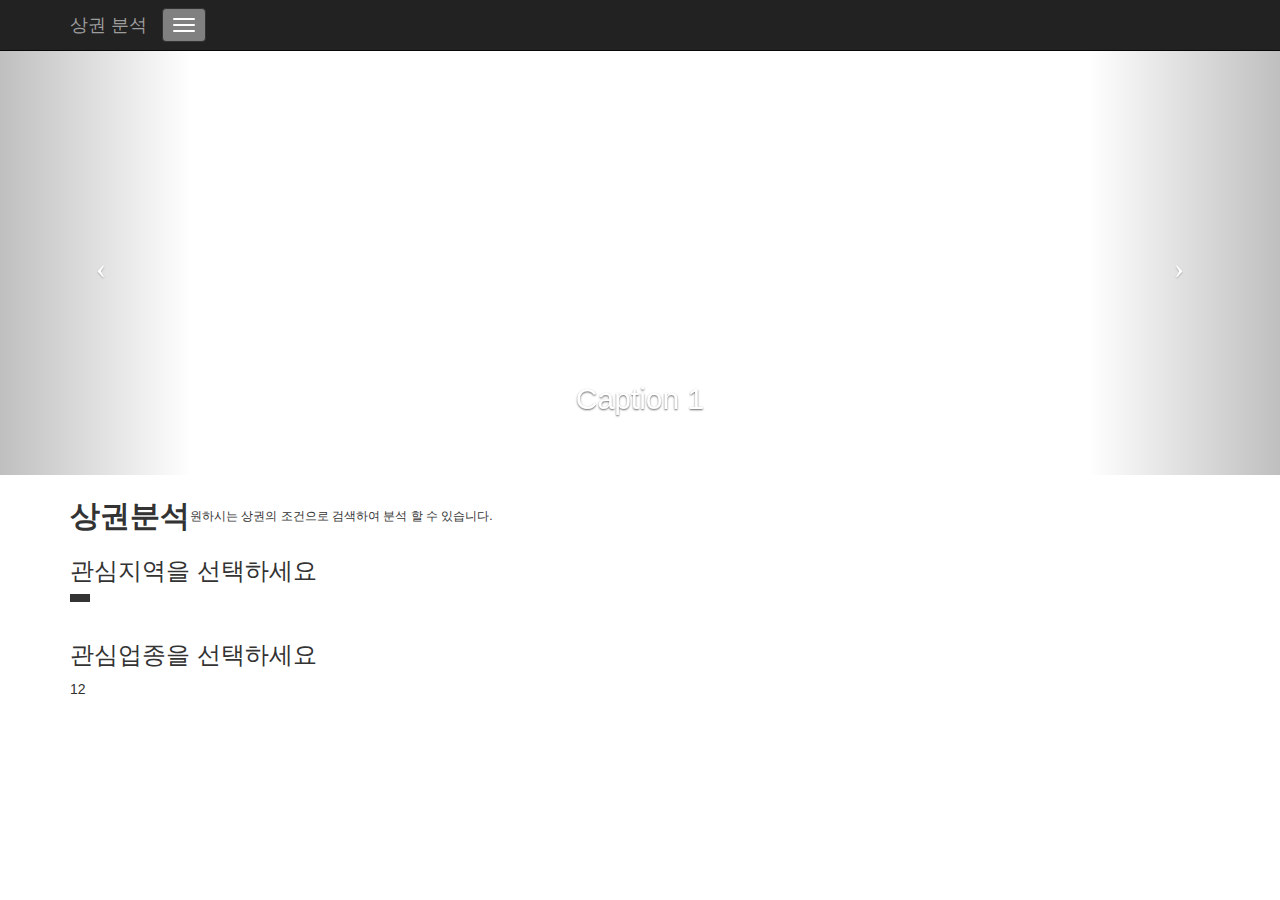
==== FinalProject/WebContent/startbootstrap-modern-business-gh-pages/index.html @ e16e1d22 "add" ====
﻿<!DOCTYPE html>
<html lang="en">
<head>
<script src = "https://ajax.googleapis.com/ajax/libs/jquery/1.8/jquery.min.js"></script>
<script>
	$(document).ready(function () {
		$("button").toggle(
		function (){$(this).css("background-color", "yellow")},
		function (){$(this).css("background-color", "gray")}
	);
	});
</script>
<style>
#th1 { font-size : 30px; }
#td1 { font-size : 12px; }
#th2 { font-size : 30px; border : 2px solid}
#td2 { font-size : 30px; border : 2px solid}
#table2 { border : 2px solid; text-align : center;}
</style>
    <meta charset="utf-8">
    <meta http-equiv="X-UA-Compatible" content="IE=edge">
    <meta name="viewport" content="width=device-width, initial-scale=1">
    <meta name="description" content="">
    <meta name="author" content="">

    <title> 상권분석 </title>

    <!-- Bootstrap Core CSS -->
    <link href="css/bootstrap.min.css" rel="stylesheet">

    <!-- Custom CSS -->
    <link href="css/modern-business.css" rel="stylesheet">

    <!-- Custom Fonts -->
    <link href="font-awesome/css/font-awesome.min.css" rel="stylesheet" type="text/css">

    <!-- HTML5 Shim and Respond.js IE8 support of HTML5 elements and media queries -->
    <!-- WARNING: Respond.js doesn't work if you view the page via file:// -->
    <!--[if lt IE 9]>
        <script src="https://oss.maxcdn.com/libs/html5shiv/3.7.0/html5shiv.js"></script>
        <script src="https://oss.maxcdn.com/libs/respond.js/1.4.2/respond.min.js"></script>
    <![endif]-->

</head>

<body>

    <!-- 위에 메뉴바 -->
    <nav class="navbar navbar-inverse navbar-fixed-top" role="navigation">
        <div class="container">
            <!-- Brand and toggle get grouped for better mobile display -->
            <div class="navbar-header">
                <button type="button" class="navbar-toggle" data-toggle="collapse" data-target="#bs-example-navbar-collapse-1">
                    <span class="icon-bar"></span>
                    <span class="icon-bar"></span>
                    <span class="icon-bar"></span>
                </button>
                <a class="navbar-brand" href="index.html"> 상권 분석 </a>
            </div>
            </div>
    </nav>

    <!-- Header Carousel -->
    <header id="myCarousel" class="carousel slide">
        <!-- Indicators -->
        <ol class="carousel-indicators">
            <li data-target="#myCarousel" data-slide-to="0" class="active"></li>
            <li data-target="#myCarousel" data-slide-to="1"></li>
            <li data-target="#myCarousel" data-slide-to="2"></li>
        </ol>

        <!-- 슬라이드 사진 -->
        <div class="carousel-inner">
            <div class="item active">
                <div class="fill" style="background-image:url('http://placehold.it/1900x1080&text=Slide One');"></div>
                <div class="carousel-caption">
                    <h2>Caption 1</h2>
                </div>
            </div>
            <div class="item">
                <div class="fill" style="background-image:url('http://placehold.it/1900x1080&text=Slide Two');"></div>
                <div class="carousel-caption">
                    <h2>Caption 2</h2>
                </div>
            </div>
            <div class="item">
                <div class="fill" style="background-image:url('http://placehold.it/1900x1080&text=Slide Three');"></div>
                <div class="carousel-caption">
                    <h2>Caption 3</h2>
                </div>
            </div>
        </div>

        <!-- Controls -->
        <a class="left carousel-control" href="#myCarousel" data-slide="prev">
            <span class="icon-prev"></span>
        </a>
        <a class="right carousel-control" href="#myCarousel" data-slide="next">
            <span class="icon-next"></span>
        </a>
    </header><br>

    <!-- Page Content -->
    <div class="container">

        <!-- Marketing Icons Section -->
        <div class="row">
            <div class="col-lg-12">
            <table>
            	<tr>
            		<th id = "th1"> 상권분석 </th>
            		<td id = "td1" rowspan = "2"> 원하시는 상권의 조건으로 검색하여 분석 할 수 있습니다. </td>
            	</tr>
            	<tr>
            		<td> </td>
            		<td> </td>
            	</tr>
            </table>
            <h3> 관심지역을 선택하세요 </h3>
            <table id = "table2">
            <tr id = "tr2">
            	<td id = "td2"> <button>강남구</button></td>
            	<td id = "td2"> <button style = "width : 136px">강동구</button></td>
            	<td id = "td2"> <button>강북구</button></td>
            	<td id = "td2"> <button>강서구</button></td>
            	<td id = "td2"> <button style = "width : 136px">관악구</button></td>
            	<td id = "td2"> <button>광진구</button></td>
            	<td id = "td2"> <button>구로구</button></td>
            	<td id = "td2"> <button>금천구</button></td>
            	<td id = "td2"> <button>노원구</button></td>
            </tr>
            <tr id = "tr2">
            	<td id = "td2"> <button>도봉구</button></td>
            	<td id = "td2"> <button>동대문구</button></td>
            	<td id = "td2"> <button>동작구</button></td>
            	<td id = "td2"> <button>마포구</button></td>
            	<td id = "td2"> <button>서대문구</button></td>
            	<td id = "td2"> <button>서초구</button></td>
            	<td id = "td2"> <button>성동구</button></td>
            	<td id = "td2"> <button>성북구</button></td>
            	<td id = "td2"> <button>송파구</button></td>
            </tr>
            <tr id = "tr2">
            	<td id = "td2"> <button>양천구</button></td>
            	<td id = "td2"> <button>영등포구</button></td>
            	<td id = "td2"> <button>용산구</button></td>
            	<td id = "td2"> <button>서초구</button></td>
            	<td id = "td2"> <button style = "width : 136px">성동구</button></td>
            	<td id = "td2"> <button>은평구</button></td>
            	<td id = "td2"> <button>종로구</button></td>
            	<td id = "td2"> <button style = "width : 106px">중구</button></td>
            	<td id = "td2"> <button>중랑구</button></td>
            </tr>
            </table><br>
            
            <h3> 관심업종을 선택하세요 </h3>
            <button> click </button>
            <table id = "#ttt">
            	<tr>
            		<td> 1 </td>
            		<td> 2 </td>
            	</tr>
            </table>
            
            
            
            </div>
            </div>
            </div>
            </body>

</html>
---- FinalProject/WebContent/startbootstrap-modern-business-gh-pages/css/modern-business.css ----
/*!
 * Start Bootstrap - Modern Business (http://startbootstrap.com/)
 * Copyright 2013-2016 Start Bootstrap
 * Licensed under MIT (https://github.com/BlackrockDigital/startbootstrap/blob/gh-pages/LICENSE)
 */

/* Global Styles */

html,
body {
    height: 100%;
}

body {
    padding-top: 50px; /* Required padding for .navbar-fixed-top. Remove if using .navbar-static-top. Change if height of navigation changes. */
}

.img-portfolio {
    margin-bottom: 30px;
}

.img-hover:hover {
    opacity: 0.8;
}

/* Home Page Carousel */

header.carousel {
    height: 50%;
}

header.carousel .item,
header.carousel .item.active,
header.carousel .carousel-inner {
    height: 100%;
}

header.carousel .fill {
    width: 100%;
    height: 100%;
    background-position: center;
    background-size: cover;
}

/* 404 Page Styles */

.error-404 {
    font-size: 100px;
}

/* Pricing Page Styles */

.price {
    display: block;
    font-size: 50px;
    line-height: 50px;
}

.price sup {
    top: -20px;
    left: 2px;
    font-size: 20px;
}

.period {
    display: block;
    font-style: italic;
}

/* Footer Styles */

footer {
    margin: 50px 0;
}

/* Responsive Styles */

@media(max-width:991px) {
    .customer-img,
    .img-related {
        margin-bottom: 30px;
    }
}

@media(max-width:767px) {
    .img-portfolio {
        margin-bottom: 15px;
    }

    header.carousel .carousel {
        height: 70%;
    }
}
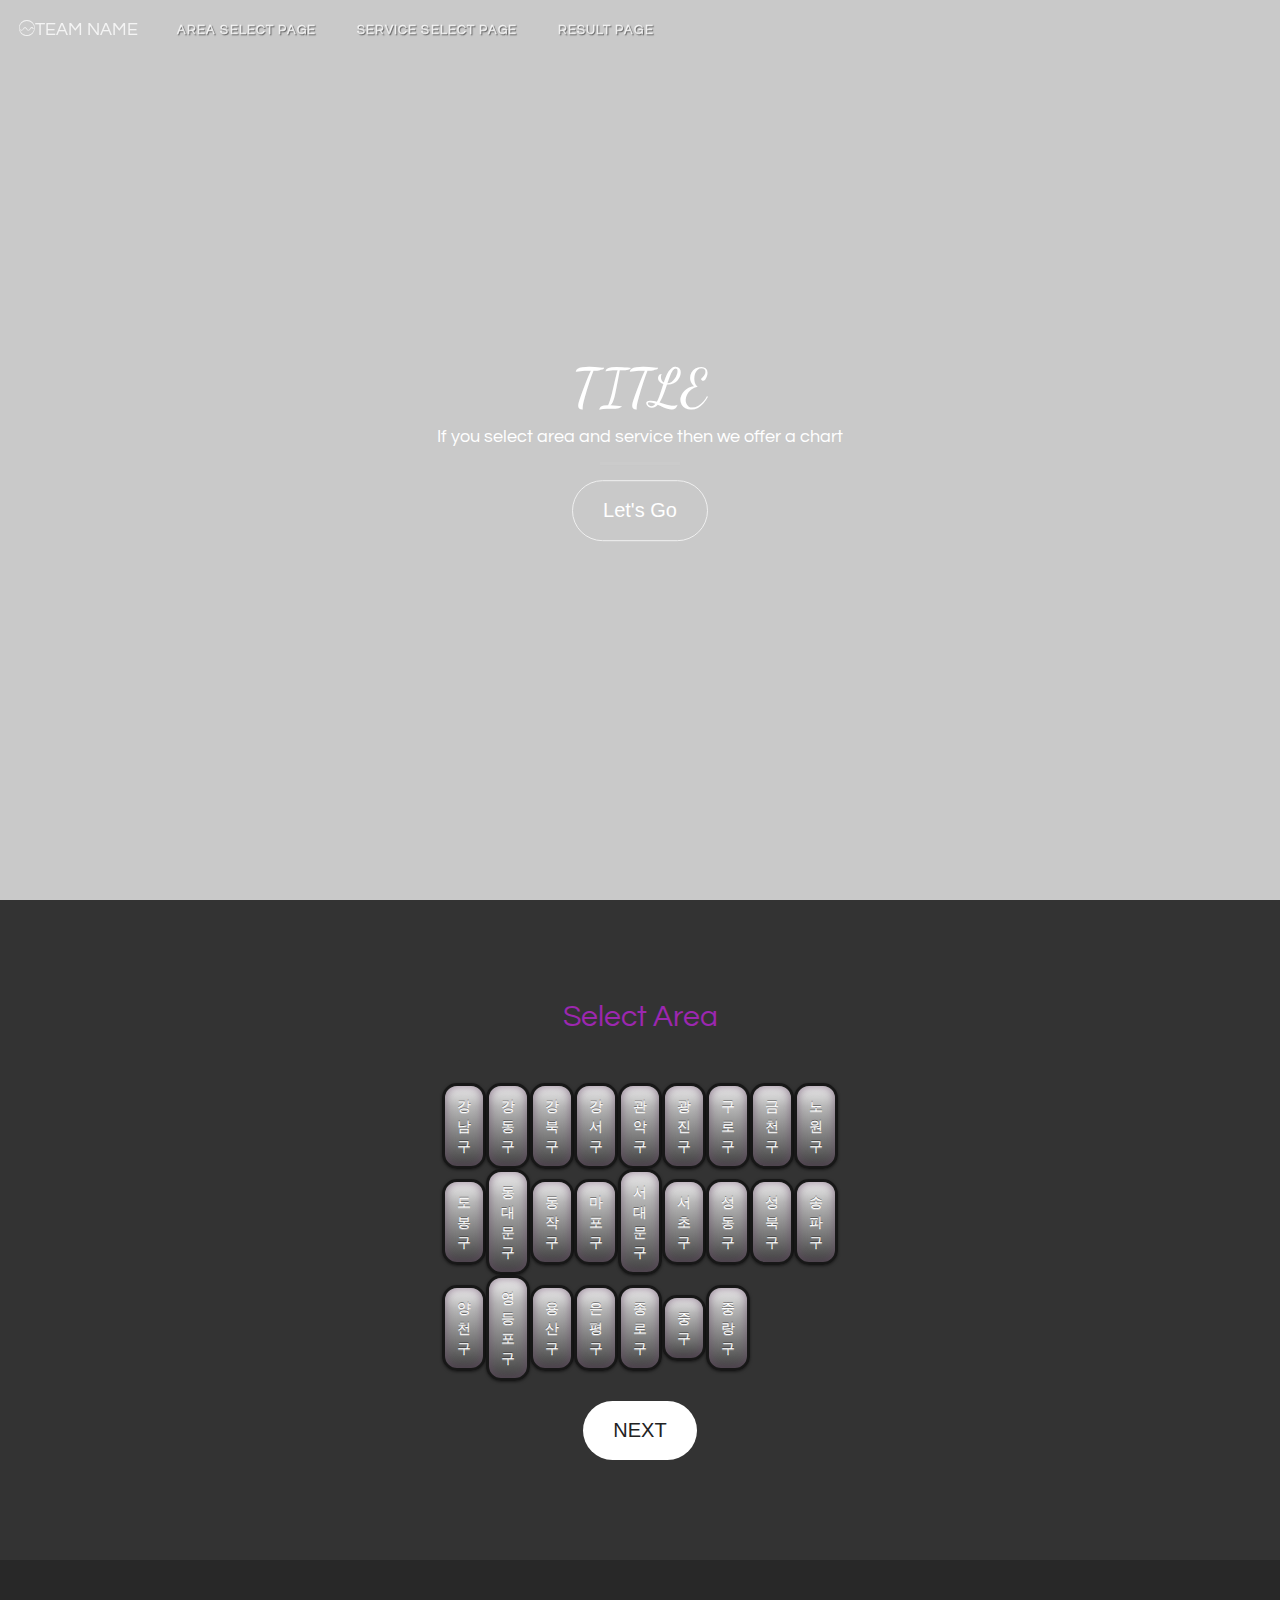
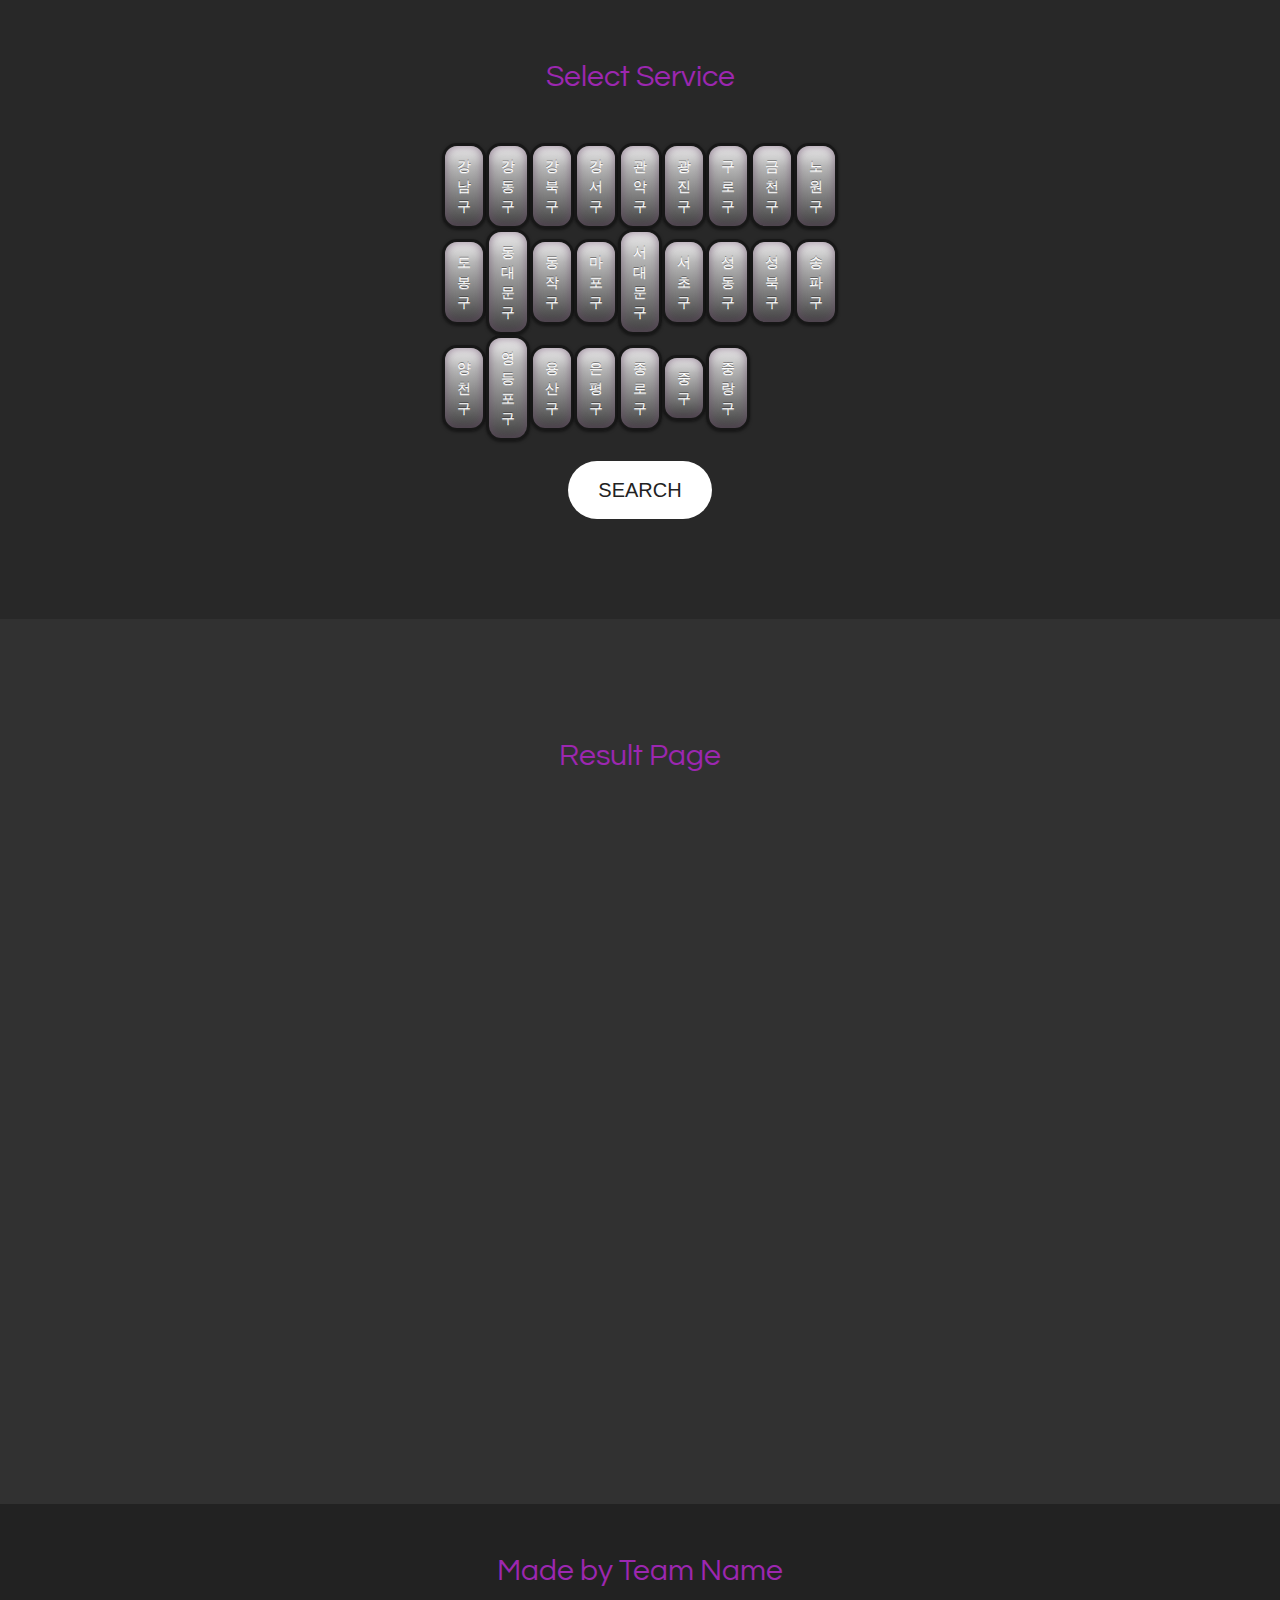
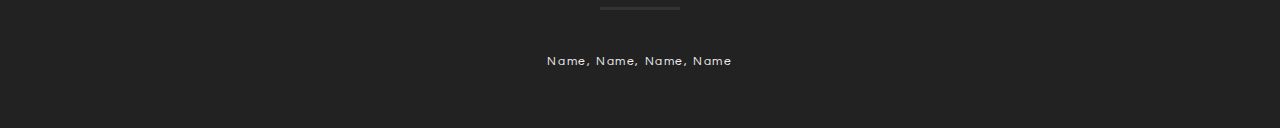
==== commit 174614ab: "UI수정" ====
--- a/FinalProject/WebContent/startbootstrap-modern-business-gh-pages/index.html
+++ b/FinalProject/WebContent/startbootstrap-modern-business-gh-pages/index.html
@@ -1,172 +1,343 @@
 ﻿<!DOCTYPE html>
-<html lang="en">
-<head>
-<script src = "https://ajax.googleapis.com/ajax/libs/jquery/1.8/jquery.min.js"></script>
-<script>
-	$(document).ready(function () {
-		$("button").toggle(
-		function (){$(this).css("background-color", "yellow")},
-		function (){$(this).css("background-color", "gray")}
-	);
-	});
-</script>
+<html>
+  <head>
+    <meta charset="utf-8">
+    <title>Landing Zero Free Bootstrap Theme with Video</title>
+    <meta name="description" content="This is a free Bootstrap landing page theme created for BootstrapZero. Feature video background and one page design." />
+    <meta name="viewport" content="width=device-width, initial-scale=1.0">
+    <meta name="generator" content="Codeply">
+    <link rel="stylesheet" href="./css/bootstrap.min.css" />
+    <link rel="stylesheet" href="./css/animate.min.css" />
+    <link rel="stylesheet" href="./css/ionicons.min.css" />
+    <link rel="stylesheet" href="./css/styles.css" />
+
+<script type="text/javascript" src="https://www.gstatic.com/charts/loader.js"></script>
+<script type="text/javascript">
+    google.charts.load("current", {packages:['corechart']});
+    google.charts.setOnLoadCallback(drawChart1);
+    function drawChart() {
+      var data = google.visualization.arrayToDataTable([
+        ["Element", "Density", { role: "style" } ],
+        ["매출액", 200, "#b87333"]
+      ]);
+
+      var view = new google.visualization.DataView(data);
+      view.setColumns([0, 1,
+                       { calc: "stringify",
+                         sourceColumn: 1,
+                         type: "string",
+                         role: "annotation" },
+                       2]);
+
+
+
+
+      var options = {
+        title: "매출분위",
+	//여기에 사이즈 정하면 됨 width, height
+        bar: {groupWidth: "30%"},
+        legend: { position: "none" },
+      };
+      var chart = new google.visualization.ColumnChart(document.getElementById("columnchart_values1"));
+      chart.draw(view, options);
+  }
+  </script>
+
+
+<script type="text/javascript">
+      google.charts.load('current', {'packages':['gauge']});
+      google.charts.setOnLoadCallback(drawChart1);
+
+      function drawChart1() {
+
+        var data = google.visualization.arrayToDataTable([
+          ['Label', 'Value'],
+          ['Warning', 50]
+        ]);
+
+        var options = {
+	 //여기에 사이즈 정하면 됨 width, height
+          redFrom: 75, redTo: 100,
+          yellowFrom:50, yellowTo: 75,
+          greenFrom:25, greenTo: 50,
+        };
+
+        var chart = new google.visualization.Gauge(document.getElementById('chart_div1'));
+
+        chart.draw(data, options);
+
+        setInterval(function() {
+          chart.draw(data, options);
+        }, 13000);
+        setInterval(function() {
+          chart.draw(data, options);
+        }, 5000);
+        setInterval(function() {
+          chart.draw(data, options);
+        }, 26000);
+      }
+    </script>
+
+
+
 <style>
-#th1 { font-size : 30px; }
-#td1 { font-size : 12px; }
-#th2 { font-size : 30px; border : 2px solid}
-#td2 { font-size : 30px; border : 2px solid}
-#table2 { border : 2px solid; text-align : center;}
+button{
+	font-family: Arial, Helvetica, sans-serif;
+	font-size: 14px;
+	color: #ffffff;
+	padding: 10px 12px;
+	background: -moz-linear-gradient(
+		top,
+		#f0f0f0 0%,
+		#b8b8b8 25%,
+		#6b6b6b 75%,
+		#424242);
+	background: -webkit-gradient(
+		linear, left top, left bottom,
+		from(#f0f0f0),
+		color-stop(0.25, #b8b8b8),
+		color-stop(0.75, #6b6b6b),
+		to(#424242));
+	-moz-border-radius: 15px;
+	-webkit-border-radius: 15px;
+	border-radius: 15px;
+	border: 3px solid #171717;
+	-moz-box-shadow:
+		0px 1px 3px rgba(000,000,000,0.5),
+		inset 0px 0px 10px rgba(102,072,102,0.7);
+	-webkit-box-shadow:
+		0px 1px 3px rgba(000,000,000,0.5),
+		inset 0px 0px 10px rgba(102,072,102,0.7);
+	box-shadow:
+		0px 1px 3px rgba(000,000,000,0.5),
+		inset 0px 0px 10px rgba(102,072,102,0.7);
+	text-shadow:
+		0px -1px 0px rgba(000,000,000,0.4),
+		0px 1px 0px rgba(255,255,255,0.3);
+}
+
+#three{
+	background : #313131;
+}
+
+table{
+	width:60%;
+	height:100px;
+	margin:auto;
+}
 </style>
-    <meta charset="utf-8">
-    <meta http-equiv="X-UA-Compatible" content="IE=edge">
-    <meta name="viewport" content="width=device-width, initial-scale=1">
-    <meta name="description" content="">
-    <meta name="author" content="">
-
-    <title> 상권분석 </title>
-
-    <!-- Bootstrap Core CSS -->
-    <link href="css/bootstrap.min.css" rel="stylesheet">
-
-    <!-- Custom CSS -->
-    <link href="css/modern-business.css" rel="stylesheet">
-
-    <!-- Custom Fonts -->
-    <link href="font-awesome/css/font-awesome.min.css" rel="stylesheet" type="text/css">
-
-    <!-- HTML5 Shim and Respond.js IE8 support of HTML5 elements and media queries -->
-    <!-- WARNING: Respond.js doesn't work if you view the page via file:// -->
-    <!--[if lt IE 9]>
-        <script src="https://oss.maxcdn.com/libs/html5shiv/3.7.0/html5shiv.js"></script>
-        <script src="https://oss.maxcdn.com/libs/respond.js/1.4.2/respond.min.js"></script>
-    <![endif]-->
-
-</head>
-
-<body>
-
-    <!-- 위에 메뉴바 -->
-    <nav class="navbar navbar-inverse navbar-fixed-top" role="navigation">
-        <div class="container">
-            <!-- Brand and toggle get grouped for better mobile display -->
+
+  </head>
+  
+  
+  
+  
+  <body>
+    <nav id="topNav" class="navbar navbar-default navbar-fixed-top">
+        <div class="container-fluid">
             <div class="navbar-header">
-                <button type="button" class="navbar-toggle" data-toggle="collapse" data-target="#bs-example-navbar-collapse-1">
+                <button type="button" class="navbar-toggle collapsed" data-toggle="collapse" data-target="#bs-navbar">
+                    <span class="sr-only">Toggle navigation</span>
                     <span class="icon-bar"></span>
                     <span class="icon-bar"></span>
                     <span class="icon-bar"></span>
                 </button>
-                <a class="navbar-brand" href="index.html"> 상권 분석 </a>
-            </div>
-            </div>
+                <a class="navbar-brand page-scroll" href="#first"><i class="ion-ios-analytics-outline"></i>TEAM NAME</a>
+            </div>
+            <div class="navbar-collapse collapse" id="bs-navbar">
+                <ul class="nav navbar-nav">
+                    <li>
+                        <a class="page-scroll" href="#one"> Area Select Page </a>
+                    </li>
+                    <li>
+                        <a class="page-scroll" href="#two"> Service Select Page </a>
+                    </li>
+                    <li>
+                        <a class="page-scroll" href="#three"> Result Page </a>
+                    </li>
+            </div>
+        </div>
     </nav>
 
-    <!-- Header Carousel -->
-    <header id="myCarousel" class="carousel slide">
-        <!-- Indicators -->
-        <ol class="carousel-indicators">
-            <li data-target="#myCarousel" data-slide-to="0" class="active"></li>
-            <li data-target="#myCarousel" data-slide-to="1"></li>
-            <li data-target="#myCarousel" data-slide-to="2"></li>
-        </ol>
-
-        <!-- 슬라이드 사진 -->
-        <div class="carousel-inner">
-            <div class="item active">
-                <div class="fill" style="background-image:url('http://placehold.it/1900x1080&text=Slide One');"></div>
-                <div class="carousel-caption">
-                    <h2>Caption 1</h2>
+    <header id="first">
+        <div class="header-content">
+            <div class="inner">
+                <h1 class="cursive"> TITLE </h1>
+                <h4> If you select area and service then we offer a chart </h4>
+                <hr>
+		<a href="#one" class="btn btn-primary btn-xl page-scroll"> Let's Go </a>
+            </div>
+        </div>
+        <video autoplay="" loop="" class="fillWidth fadeIn wow collapse in" data-wow-delay="0.5s" poster="https://s3-us-west-2.amazonaws.com/coverr/poster/Traffic-blurred2.jpg" id="video-background">
+            <source src="https://s3-us-west-2.amazonaws.com/coverr/mp4/Traffic-blurred2.mp4" type="video/mp4">Your browser does not support the video tag. I suggest you upgrade your browser.
+        </video>
+    </header>
+
+    <section class="bg-primary" id="one">
+        <div class="container">
+            <div class="row">
+                <div class="col-lg-6 col-lg-offset-3 col-md-8 col-md-offset-2 text-center">
+                    <h2 class="margin-top-0 text-primary"> Select Area </h2>
+                    <br>
+                    <p class="text-faded">
+                     
+            <table id = "table2">
+            <tr id = "tr2">
+               <td id = "td2"> <button value="11680">강남구</button></td>
+               <td id = "td2"> <button value="11740">강동구</button></td>
+               <td id = "td2"> <button value="11305">강북구</button></td>
+               <td id = "td2"> <button value="11500">강서구</button></td>
+               <td id = "td2"> <button value="11620">관악구</button></td>
+               <td id = "td2"> <button value="11215">광진구</button></td>
+               <td id = "td2"> <button value="11530">구로구</button></td>
+               <td id = "td2"> <button value="11545">금천구</button></td>
+               <td id = "td2"> <button value="11350">노원구</button></td>
+            </tr>
+            <tr id = "tr2">
+               <td id = "td2"> <button value="11320">도봉구</button></td>
+               <td id = "td2"> <button value="11230">동대문구</button></td>
+               <td id = "td2"> <button value="11590">동작구</button></td>
+               <td id = "td2"> <button value="11440">마포구</button></td>
+               <td id = "td2"> <button value="11410">서대문구</button></td>
+               <td id = "td2"> <button value="11650">서초구</button></td>
+               <td id = "td2"> <button value="11200">성동구</button></td>
+               <td id = "td2"> <button value="11290">성북구</button></td>
+               <td id = "td2"> <button value="11710">송파구</button></td>
+            </tr>
+            <tr id = "tr2">
+               <td id = "td2"> <button value="11470">양천구</button></td>
+               <td id = "td2"> <button value="11560">영등포구</button></td>
+               <td id = "td2"> <button value="11170">용산구</button></td>
+               <td id = "td2"> <button value="11380">은평구</button></td>
+               <td id = "td2"> <button value="11110">종로구</button></td>
+               <td id = "td2"> <button value="11140">중구</button></td>
+               <td id = "td2"> <button value="11260">중랑구</button></td>
+            </tr>
+            </table>
+
+                    </p>
+                    <a href="#two" class="btn btn-default btn-xl page-scroll"> NEXT </a>
                 </div>
             </div>
-            <div class="item">
-                <div class="fill" style="background-image:url('http://placehold.it/1900x1080&text=Slide Two');"></div>
-                <div class="carousel-caption">
-                    <h2>Caption 2</h2>
+        </div>
+    </section>
+
+
+
+
+
+
+
+    <section id="two">
+        <div class="container">
+            <div class="row">
+                <div class="col-lg-6 col-lg-offset-3 col-md-8 col-md-offset-2 text-center">
+                    <h2 class="margin-top-0 text-primary"> Select Service </h2>
+                    <br>
+                    <p class="text-faded">
+            <table id = "table2">
+            <tr id = "tr2">
+               <td id = "td2"> <button value="11680">강남구</button></td>
+               <td id = "td2"> <button value="11740">강동구</button></td>
+               <td id = "td2"> <button value="11305">강북구</button></td>
+               <td id = "td2"> <button value="11500">강서구</button></td>
+               <td id = "td2"> <button value="11620">관악구</button></td>
+               <td id = "td2"> <button value="11215">광진구</button></td>
+               <td id = "td2"> <button value="11530">구로구</button></td>
+               <td id = "td2"> <button value="11545">금천구</button></td>
+               <td id = "td2"> <button value="11350">노원구</button></td>
+            </tr>
+            <tr id = "tr2">
+               <td id = "td2"> <button value="11320">도봉구</button></td>
+               <td id = "td2"> <button value="11230">동대문구</button></td>
+               <td id = "td2"> <button value="11590">동작구</button></td>
+               <td id = "td2"> <button value="11440">마포구</button></td>
+               <td id = "td2"> <button value="11410">서대문구</button></td>
+               <td id = "td2"> <button value="11650">서초구</button></td>
+               <td id = "td2"> <button value="11200">성동구</button></td>
+               <td id = "td2"> <button value="11290">성북구</button></td>
+               <td id = "td2"> <button value="11710">송파구</button></td>
+            </tr>
+            <tr id = "tr2">
+               <td id = "td2"> <button value="11470">양천구</button></td>
+               <td id = "td2"> <button value="11560">영등포구</button></td>
+               <td id = "td2"> <button value="11170">용산구</button></td>
+               <td id = "td2"> <button value="11380">은평구</button></td>
+               <td id = "td2"> <button value="11110">종로구</button></td>
+               <td id = "td2"> <button value="11140">중구</button></td>
+               <td id = "td2"> <button value="11260">중랑구</button></td>
+            </tr>
+            </table>
+                    </p>
+                    <a href="#three" class="btn btn-default btn-xl page-scroll"> SEARCH </a>
                 </div>
             </div>
-            <div class="item">
-                <div class="fill" style="background-image:url('http://placehold.it/1900x1080&text=Slide Three');"></div>
-                <div class="carousel-caption">
-                    <h2>Caption 3</h2>
+        </div>
+    </section>
+
+
+
+
+
+
+    <section class="container-fluid" id="three">
+        <div class="row">
+                <h2 class="text-center text-primary"> Result Page </h2>
+                <div class="media wow fadeInRight">
+		<h3> ROAD </h3>
+		<table>
+		<tr>
+                <td><img src = "12868.png" width ="300" height = "280"></td>
+		<td><div id="columnchart_values"></div></td>
+		<td><div id="chart_div1"></div></td>
+		</tr>
+		</table>
+
+		<table>
+		<tr>
+                <td><img src = "12868.png" width ="300" height = "280"></td>
+		<td><div id="columnchart_values2"></div></td>
+		<td><div id="chart_div2"></div></td>
+		</tr>
+		</table>
+	
+    </section>
+
+
+
+
+
+
+    <aside class="bg-dark">
+        <div class="container text-center">
+            <div class="call-to-action">
+                <h2 class="text-primary"> Made by Team Name </h2>
+            </div>
+            <hr/>
+            <br>
+            <div class="row">
+                <div class="col-lg-10 col-lg-offset-1">
+                    <div class="row">
+                        <h6 class="wide-space text-center"> Name, Name, Name, Name </h6>
+
+                    </div>
                 </div>
             </div>
         </div>
-
-        <!-- Controls -->
-        <a class="left carousel-control" href="#myCarousel" data-slide="prev">
-            <span class="icon-prev"></span>
-        </a>
-        <a class="right carousel-control" href="#myCarousel" data-slide="next">
-            <span class="icon-next"></span>
-        </a>
-    </header><br>
-
-    <!-- Page Content -->
-    <div class="container">
-
-        <!-- Marketing Icons Section -->
-        <div class="row">
-            <div class="col-lg-12">
-            <table>
-            	<tr>
-            		<th id = "th1"> 상권분석 </th>
-            		<td id = "td1" rowspan = "2"> 원하시는 상권의 조건으로 검색하여 분석 할 수 있습니다. </td>
-            	</tr>
-            	<tr>
-            		<td> </td>
-            		<td> </td>
-            	</tr>
-            </table>
-            <h3> 관심지역을 선택하세요 </h3>
-            <table id = "table2">
-            <tr id = "tr2">
-            	<td id = "td2"> <button>강남구</button></td>
-            	<td id = "td2"> <button style = "width : 136px">강동구</button></td>
-            	<td id = "td2"> <button>강북구</button></td>
-            	<td id = "td2"> <button>강서구</button></td>
-            	<td id = "td2"> <button style = "width : 136px">관악구</button></td>
-            	<td id = "td2"> <button>광진구</button></td>
-            	<td id = "td2"> <button>구로구</button></td>
-            	<td id = "td2"> <button>금천구</button></td>
-            	<td id = "td2"> <button>노원구</button></td>
-            </tr>
-            <tr id = "tr2">
-            	<td id = "td2"> <button>도봉구</button></td>
-            	<td id = "td2"> <button>동대문구</button></td>
-            	<td id = "td2"> <button>동작구</button></td>
-            	<td id = "td2"> <button>마포구</button></td>
-            	<td id = "td2"> <button>서대문구</button></td>
-            	<td id = "td2"> <button>서초구</button></td>
-            	<td id = "td2"> <button>성동구</button></td>
-            	<td id = "td2"> <button>성북구</button></td>
-            	<td id = "td2"> <button>송파구</button></td>
-            </tr>
-            <tr id = "tr2">
-            	<td id = "td2"> <button>양천구</button></td>
-            	<td id = "td2"> <button>영등포구</button></td>
-            	<td id = "td2"> <button>용산구</button></td>
-            	<td id = "td2"> <button>서초구</button></td>
-            	<td id = "td2"> <button style = "width : 136px">성동구</button></td>
-            	<td id = "td2"> <button>은평구</button></td>
-            	<td id = "td2"> <button>종로구</button></td>
-            	<td id = "td2"> <button style = "width : 106px">중구</button></td>
-            	<td id = "td2"> <button>중랑구</button></td>
-            </tr>
-            </table><br>
-            
-            <h3> 관심업종을 선택하세요 </h3>
-            <button> click </button>
-            <table id = "#ttt">
-            	<tr>
-            		<td> 1 </td>
-            		<td> 2 </td>
-            	</tr>
-            </table>
-            
-            
-            
-            </div>
-            </div>
-            </div>
-            </body>
-
-</html>
+    </aside>
+
+
+
+
+
+
+
+
+    <!--scripts loaded here -->
+    <script src="./js/jquery.min.js"></script>
+    <script src="./js/bootstrap.min.js"></script>
+    <script src="./js/jquery.easing.min.js"></script>
+    <script src="./js/wow.js"></script>
+    <script src="./js/scripts.js"></script>
+  </body>
+</html>